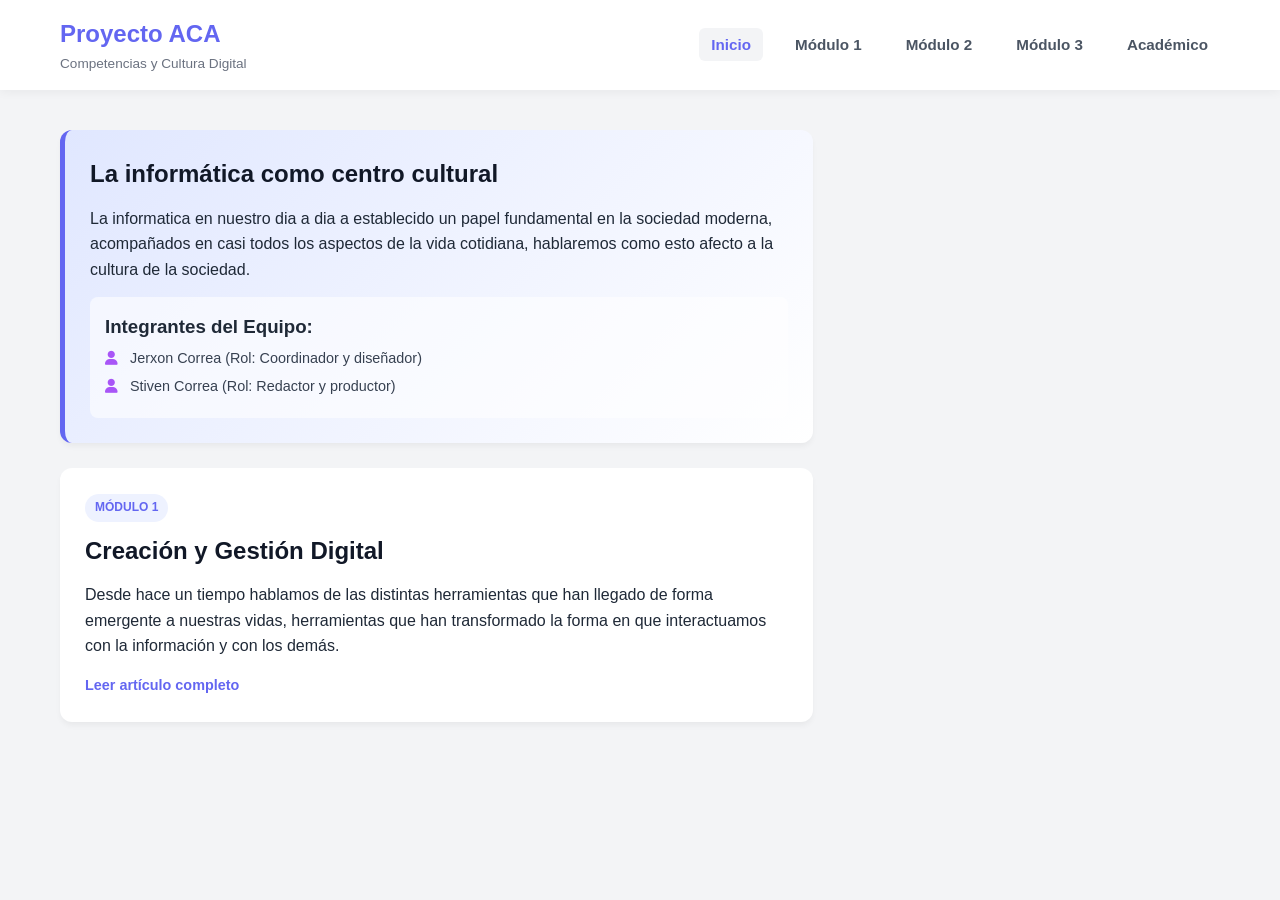
==== pages/digital.html @ fad5ccf4 "first commit" ====
<!DOCTYPE html>
<html lang="en">
<head>
    <meta charset="UTF-8">
    <meta name="viewport" content="width=device-width, initial-scale=1.0">
    <title>Ecosistema Digital - Proyecto ACA</title>
    <link rel="stylesheet" href="/styles/styles.css">
    <link rel="stylesheet" href="https://cdnjs.cloudflare.com/ajax/libs/font-awesome/6.0.0/css/all.min.css">
</head>
<body>
    <header class="main-header">
        <div class="header-container">
            <div class="logo-area">
                <h1>Proyecto ACA</h1>
                <p class="subtitle">Competencias y Cultura Digital</p>
            </div>
            <nav class="main-nav">
                <ul>
                    <li><a href="#inicio" class="active">Inicio</a></li>
                    <li><a href="#modulo1">Módulo 1</a></li>
                    <li><a href="#modulo2">Módulo 2</a></li>
                    <li><a href="#modulo3">Módulo 3</a></li>
                    <li><a href="#recursos">Académico</a></li>
                </ul>
            </nav>
        </div>
    </header>

    <main class="main-container">
        
        <section class="blog-posts">
            
            <article id="inicio" class="card hero-card">
                <h2>La informática como centro cultural</h2>
                <p>La informatica en nuestro dia a dia a establecido un papel fundamental en la sociedad moderna, acompañados en casi todos los aspectos de la vida cotidiana, hablaremos como esto afecto a la cultura de la sociedad.</p>
                <div class="team-box">
                    <h3>Integrantes del Equipo:</h3>
                    <ul>
                        <li><i class="fa-solid fa-user"></i> Jerxon Correa (Rol: Coordinador y diseñador)</li>
                        <li><i class="fa-solid fa-user"></i> Stiven Correa (Rol: Redactor y productor)</li>
                    </ul>
                </div>
            </article>

            <article id="modulo1" class="card">
                <span class="badge">Módulo 1</span>
                <h2>Creación y Gestión Digital</h2>
                <p>Desde hace un tiempo hablamos de las distintas herramientas que han llegado de forma emergente a nuestras vidas, herramientas que han transformado la forma en que interactuamos con la información y con los demás.</p>
                <a href="#" class="btn-read">Leer artículo completo</a>
            </article>

        </section>

    </main>
    
</body>
</html>
---- styles/styles.css ----
/* --- REGULACIÓN GENERAL Y VARIABLES --- */
:root {
    --primary-color: #6366f1; /* Morado/Índigo moderno */
    --secondary-color: #a855f7; /* Púrpura neón */
    --text-color: #1f2937;
    --bg-color: #f3f4f6;
    --card-bg: #ffffff;
    --border-radius: 12px;
    --transition: all 0.3s ease;
}

* {
    margin: 0;
    padding: 0;
    box-sizing: border-box;
}

body {
    font-family: 'Segoe UI', Tahoma, Geneva, Verdana, sans-serif;
    background-color: var(--bg-color);
    color: var(--text-color);
    line-height: 1.6;
}

/* --- CABECERA FINA Y STICKY (HEADER) --- */
.main-header {
    background-color: var(--card-bg);
    box-shadow: 0 2px 10px rgba(0, 0, 0, 0.05);
    position: sticky;
    top: 0;
    z-index: 1000;
}

.header-container {
    max-width: 1200px;
    margin: 0 auto;
    display: flex;
    justify-content: space-between;
    align-items: center;
    padding: 15px 20px;
}

.logo-area h1 {
    font-size: 1.5rem;
    color: var(--primary-color);
    font-weight: 700;
}

.logo-area .subtitle {
    font-size: 0.85rem;
    color: #6b7280;
}

.main-nav ul {
    display: flex;
    list-style: none;
    gap: 20px;
}

.main-nav a {
    text-decoration: none;
    color: #4b5563;
    font-weight: 600;
    font-size: 0.95rem;
    padding: 8px 12px;
    border-radius: 6px;
    transition: var(--transition);
}

.main-nav a:hover, .main-nav a.active {
    color: var(--primary-color);
    background-color: #f3f4f6;
}

/* --- DISEÑO DE ENTRADAS Y GRILLA PRINCIPAL --- */
.main-container {
    max-width: 1200px;
    margin: 40px auto;
    padding: 0 20px;
    display: grid;
    grid-template-columns: 2fr 1fr; /* 2 partes para contenido, 1 para barra lateral */
    gap: 30px;
}

/* Tarjetas Estilo Blog (Cards) */
.card {
    background-color: var(--card-bg);
    border-radius: var(--border-radius);
    padding: 25px;
    margin-bottom: 25px;
    box-shadow: 0 4px 6px -1px rgba(0, 0, 0, 0.05);
    transition: var(--transition);
}

.card:hover {
    transform: translateY(-4px);
    box-shadow: 0 10px 15px -3px rgba(0, 0, 0, 0.1);
}

.hero-card {
    background: linear-gradient(135deg, #e0e7ff 0%, #ffffff 100%);
    border-left: 5px solid var(--primary-color);
}

.badge {
    background-color: #eef2ff;
    color: var(--primary-color);
    padding: 4px 10px;
    font-size: 0.75rem;
    font-weight: 700;
    text-transform: uppercase;
    border-radius: 50px;
    display: inline-block;
    margin-bottom: 10px;
}

h2 {
    margin-bottom: 12px;
    color: #111827;
}

.team-box {
    margin-top: 15px;
    background-color: rgba(255, 255, 255, 0.6);
    padding: 15px;
    border-radius: 8px;
}

.team-box ul {
    list-style: none;
    margin-top: 5px;
}

.team-box li {
    font-size: 0.9rem;
    margin-bottom: 5px;
    color: #374151;
}

.team-box i {
    color: var(--secondary-color);
    margin-right: 8px;
}

.btn-read {
    display: inline-block;
    margin-top: 15px;
    color: var(--primary-color);
    text-decoration: none;
    font-weight: 600;
    font-size: 0.9rem;
}

.btn-read:hover {
    text-decoration: underline;
}

/* --- RECURSOS MULTIMEDIA E IFRAMES --- */
.resources-section {
    margin-top: 40px;
}

.section-title {
    border-bottom: 2px solid #e5e7eb;
    padding-bottom: 10px;
    margin-bottom: 20px;
}

.grid-resources {
    display: grid;
    grid-template-columns: 1fr 1fr; /* Cuadrícula de 2x2 para recursos */
    gap: 20px;
}

.resource-card h3 {
    font-size: 1.1rem;
    margin-bottom: 8px;
    display: flex;
    align-items: center;
    gap: 8px;
}

.resource-card h3 i {
    color: var(--primary-color);
}

.embed-container {
    margin-top: 15px;
    background-color: #f9fafb;
    border: 1px dashed #d1d5db;
    border-radius: 8px;
    overflow: hidden;
}

.audio-container {
    margin-top: 20px;
    text-align: center;
}

audio {
    width: 100%;
}

/* --- BARRA LATERAL (SIDEBAR) --- */
.sidebar-widget {
    background-color: var(--card-bg);
    border-radius: var(--border-radius);
    padding: 20px;
    margin-bottom: 25px;
    box-shadow: 0 4px 6px -1px rgba(0, 0, 0, 0.05);
}

.sidebar-widget h3 {
    font-size: 1.1rem;
    margin-bottom: 12px;
    color: #111827;
    border-left: 3px solid var(--secondary-color);
    padding-left: 8px;
}

.categories-list {
    list-style: none;
}

.categories-list li {
    margin-bottom: 8px;
}

.categories-list a {
    text-decoration: none;
    color: #4b5563;
    font-size: 0.95rem;
    transition: var(--transition);
}

.categories-list a:hover {
    color: var(--secondary-color);
    padding-left: 4px;
}

/* --- PIE DE PÁGINA ESTRUCTURADO (FOOTER) --- */
.main-footer {
    background-color: #111827;
    color: #9ca3af;
    padding: 40px 20px 20px 20px;
    margin-top: 60px;
    font-size: 0.9rem;
}

.footer-container {
    max-width: 1200px;
    margin: 0 auto;
    text-align: center;
}

.main-footer strong {
    color: #ffffff;
}

.footer-container .authors {
    margin: 8px 0;
}

.footer-divider {
    border: 0;
    height: 1px;
    background-color: #374151;
    margin: 20px 0;
}

.footer-container .copy {
    font-size: 0.8rem;
}

/* --- RESPONSIVIDAD (MOBILE FIRST ADAPTATION) --- */
@media (max-width: 768px) {
    .main-container {
        grid-template-columns: 1fr; /* Columna única en tablets y celulares */
    }
    
    .grid-resources {
        grid-template-columns: 1fr; /* Los recursos se apilan verticalmente */
    }

    .header-container {
        flex-direction: column;
        gap: 15px;
        text-align: center;
    }
}
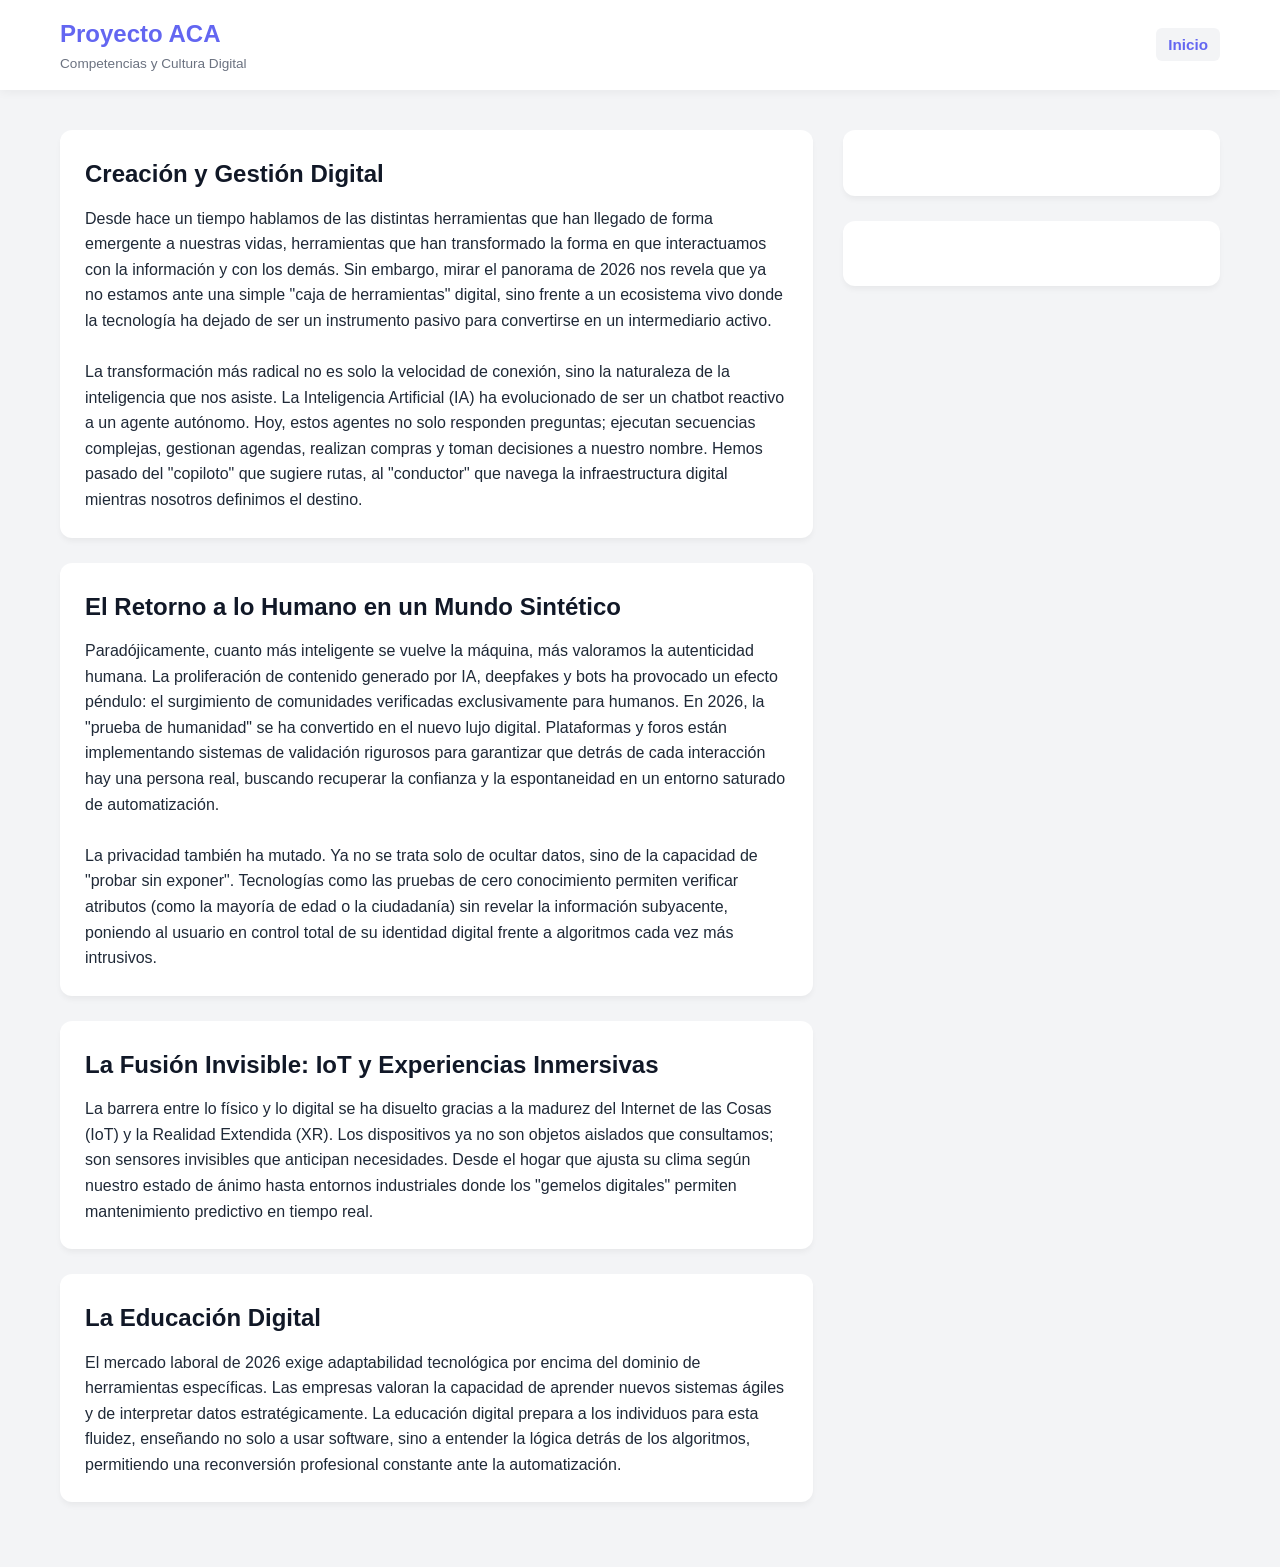
==== commit 736bcce6: "add document and create pages with context" ====
--- a/pages/digital.html
+++ b/pages/digital.html
@@ -14,13 +14,9 @@
                 <h1>Proyecto ACA</h1>
                 <p class="subtitle">Competencias y Cultura Digital</p>
             </div>
-            <nav class="main-nav">
+             <nav class="main-nav">
                 <ul>
-                    <li><a href="#inicio" class="active">Inicio</a></li>
-                    <li><a href="#modulo1">Módulo 1</a></li>
-                    <li><a href="#modulo2">Módulo 2</a></li>
-                    <li><a href="#modulo3">Módulo 3</a></li>
-                    <li><a href="#recursos">Académico</a></li>
+                    <li><a href="/" class="active">Inicio</a></li>
                 </ul>
             </nav>
         </div>
@@ -29,27 +25,44 @@
     <main class="main-container">
         
         <section class="blog-posts">
-            
-            <article id="inicio" class="card hero-card">
-                <h2>La informática como centro cultural</h2>
-                <p>La informatica en nuestro dia a dia a establecido un papel fundamental en la sociedad moderna, acompañados en casi todos los aspectos de la vida cotidiana, hablaremos como esto afecto a la cultura de la sociedad.</p>
-                <div class="team-box">
-                    <h3>Integrantes del Equipo:</h3>
-                    <ul>
-                        <li><i class="fa-solid fa-user"></i> Jerxon Correa (Rol: Coordinador y diseñador)</li>
-                        <li><i class="fa-solid fa-user"></i> Stiven Correa (Rol: Redactor y productor)</li>
-                    </ul>
-                </div>
-            </article>
 
             <article id="modulo1" class="card">
-                <span class="badge">Módulo 1</span>
                 <h2>Creación y Gestión Digital</h2>
-                <p>Desde hace un tiempo hablamos de las distintas herramientas que han llegado de forma emergente a nuestras vidas, herramientas que han transformado la forma en que interactuamos con la información y con los demás.</p>
-                <a href="#" class="btn-read">Leer artículo completo</a>
+                <p>Desde hace un tiempo hablamos de las distintas herramientas que han llegado de forma emergente a nuestras vidas, herramientas que han transformado la forma en que interactuamos con la información y con los demás. Sin embargo, mirar el panorama de 2026 nos revela que ya no estamos ante una simple "caja de herramientas" digital, sino frente a un ecosistema vivo donde la tecnología ha dejado de ser un instrumento pasivo para convertirse en un intermediario activo.
+                </p>
+                <br>
+                <p>La transformación más radical no es solo la velocidad de conexión, sino la naturaleza de la inteligencia que nos asiste. La Inteligencia Artificial (IA) ha evolucionado de ser un chatbot reactivo a un agente autónomo.  Hoy, estos agentes no solo responden preguntas; ejecutan secuencias complejas, gestionan agendas, realizan compras y toman decisiones a nuestro nombre. Hemos pasado del "copiloto" que sugiere rutas, al "conductor" que navega la infraestructura digital mientras nosotros definimos el destino. </p>
+            </article>
+            <article id="modulo2" class="card">
+                <h2>El Retorno a lo Humano en un Mundo Sintético</h2>
+                <p>Paradójicamente, cuanto más inteligente se vuelve la máquina, más valoramos la autenticidad humana. La proliferación de contenido generado por IA, deepfakes y bots ha provocado un efecto péndulo: el surgimiento de comunidades verificadas exclusivamente para humanos.  En 2026, la "prueba de humanidad" se ha convertido en el nuevo lujo digital. Plataformas y foros están implementando sistemas de validación rigurosos para garantizar que detrás de cada interacción hay una persona real, buscando recuperar la confianza y la espontaneidad en un entorno saturado de automatización. 
+                </p>
+                <br>
+                <p>La privacidad también ha mutado. Ya no se trata solo de ocultar datos, sino de la capacidad de "probar sin exponer".  Tecnologías como las pruebas de cero conocimiento permiten verificar atributos (como la mayoría de edad o la ciudadanía) sin revelar la información subyacente, poniendo al usuario en control total de su identidad digital frente a algoritmos cada vez más intrusivos.</p>
+            </article>
+            <article id="modulo3" class="card">
+                <h2>La Fusión Invisible: IoT y Experiencias Inmersivas</h2>
+                <p>La barrera entre lo físico y lo digital se ha disuelto gracias a la madurez del Internet de las Cosas (IoT) y la Realidad Extendida (XR). Los dispositivos ya no son objetos aislados que consultamos; son sensores invisibles que anticipan necesidades. Desde el hogar que ajusta su clima según nuestro estado de ánimo hasta entornos industriales donde los "gemelos digitales" permiten mantenimiento predictivo en tiempo real. 
+                </p>
+            </article>
+            <article id="modulo4" class="card">
+                <h2>La Educación Digital</h2>
+                <p>El mercado laboral de 2026 exige adaptabilidad tecnológica por encima del dominio de herramientas específicas.  Las empresas valoran la capacidad de aprender nuevos sistemas ágiles y de interpretar datos estratégicamente. La educación digital prepara a los individuos para esta fluidez, enseñando no solo a usar software, sino a entender la lógica detrás de los algoritmos, permitiendo una reconversión profesional constante ante la automatización. 
+                </p>
             </article>
 
         </section>
+        <aside class="sidebar">
+            <div class="sidebar-widget">
+                <img src="https://encrypted-tbn0.gstatic.com/images?q=tbn:ANd9GcT2S4JHpqBgkIKt54DybIDbDuUA8JM9-za9D2457koOEBgMdSQp7GPCdVGk&s=10" alt="">
+            </div>
+            
+            <div class="sidebar-widget">
+                <img src="https://encrypted-tbn0.gstatic.com/images?q=tbn:ANd9GcSvS2I_LimXuHyApKdordDFkcBHK0sJrvMscpwAAbbfljiyUE2TgR2jbDc&s=10" alt="">
+            </div>
+        </aside>
+        
+
 
     </main>
     
--- a/styles/styles.css
+++ b/styles/styles.css
@@ -210,6 +210,12 @@
     box-shadow: 0 4px 6px -1px rgba(0, 0, 0, 0.05);
 }
 
+.sidebar-widget img {
+    width: 100%;
+    border-radius: var(--border-radius);
+    margin-bottom: 15px;
+}
+
 .sidebar-widget h3 {
     font-size: 1.1rem;
     margin-bottom: 12px;
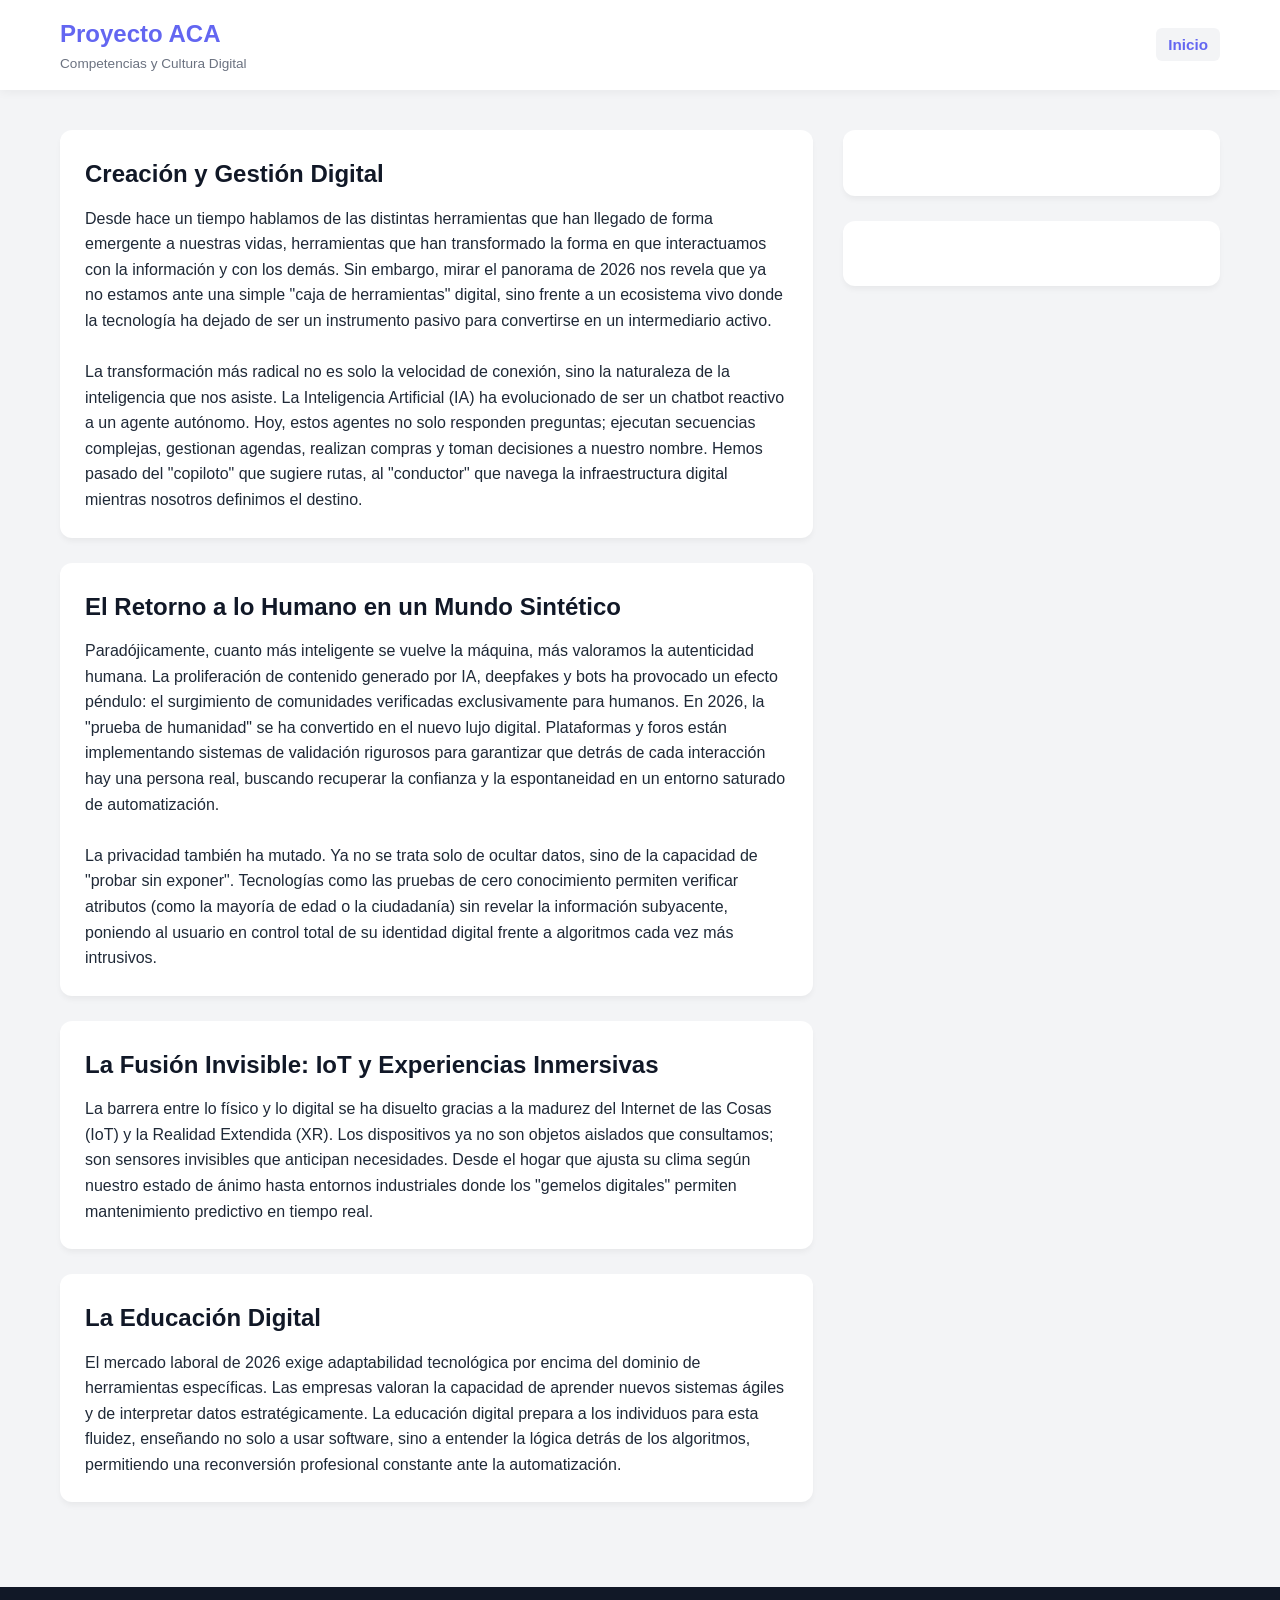
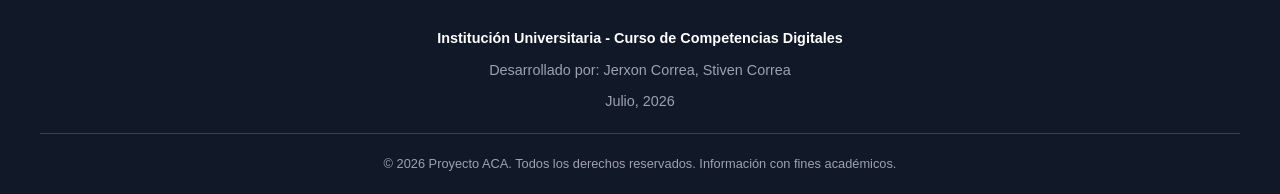
==== commit fbefaf63: "add fotter to pages" ====
--- a/pages/digital.html
+++ b/pages/digital.html
@@ -61,10 +61,18 @@
                 <img src="https://encrypted-tbn0.gstatic.com/images?q=tbn:ANd9GcSvS2I_LimXuHyApKdordDFkcBHK0sJrvMscpwAAbbfljiyUE2TgR2jbDc&s=10" alt="">
             </div>
         </aside>
-        
-
 
     </main>
+
+    <footer class="main-footer">
+        <div class="footer-container">
+            <p class="institution"><strong>Institución Universitaria - Curso de Competencias Digitales</strong></p>
+            <p class="authors">Desarrollado por: Jerxon Correa, Stiven Correa</p>
+            <p class="date">Julio, 2026</p>
+            <hr class="footer-divider">
+            <p class="copy">&copy; 2026 Proyecto ACA. Todos los derechos reservados. Información con fines académicos.</p>
+        </div>
+    </footer>
     
 </body>
 </html>
